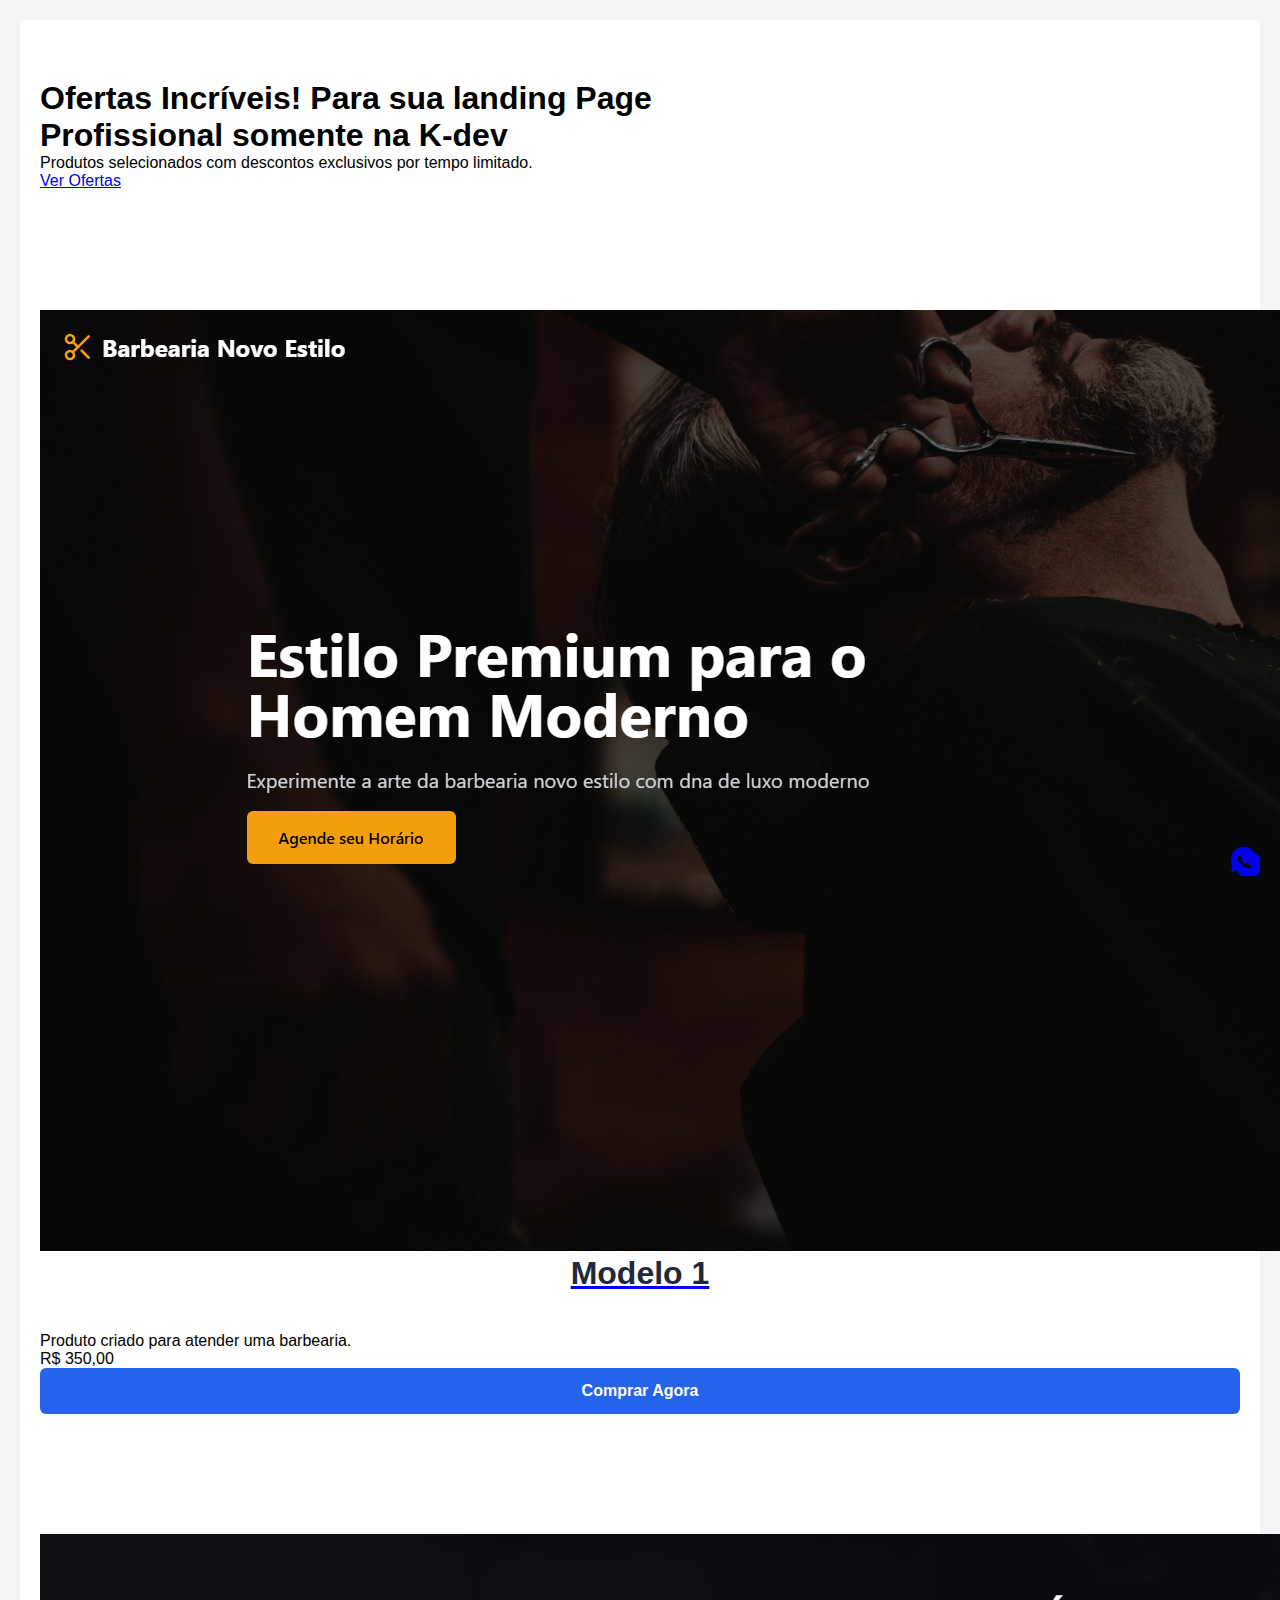
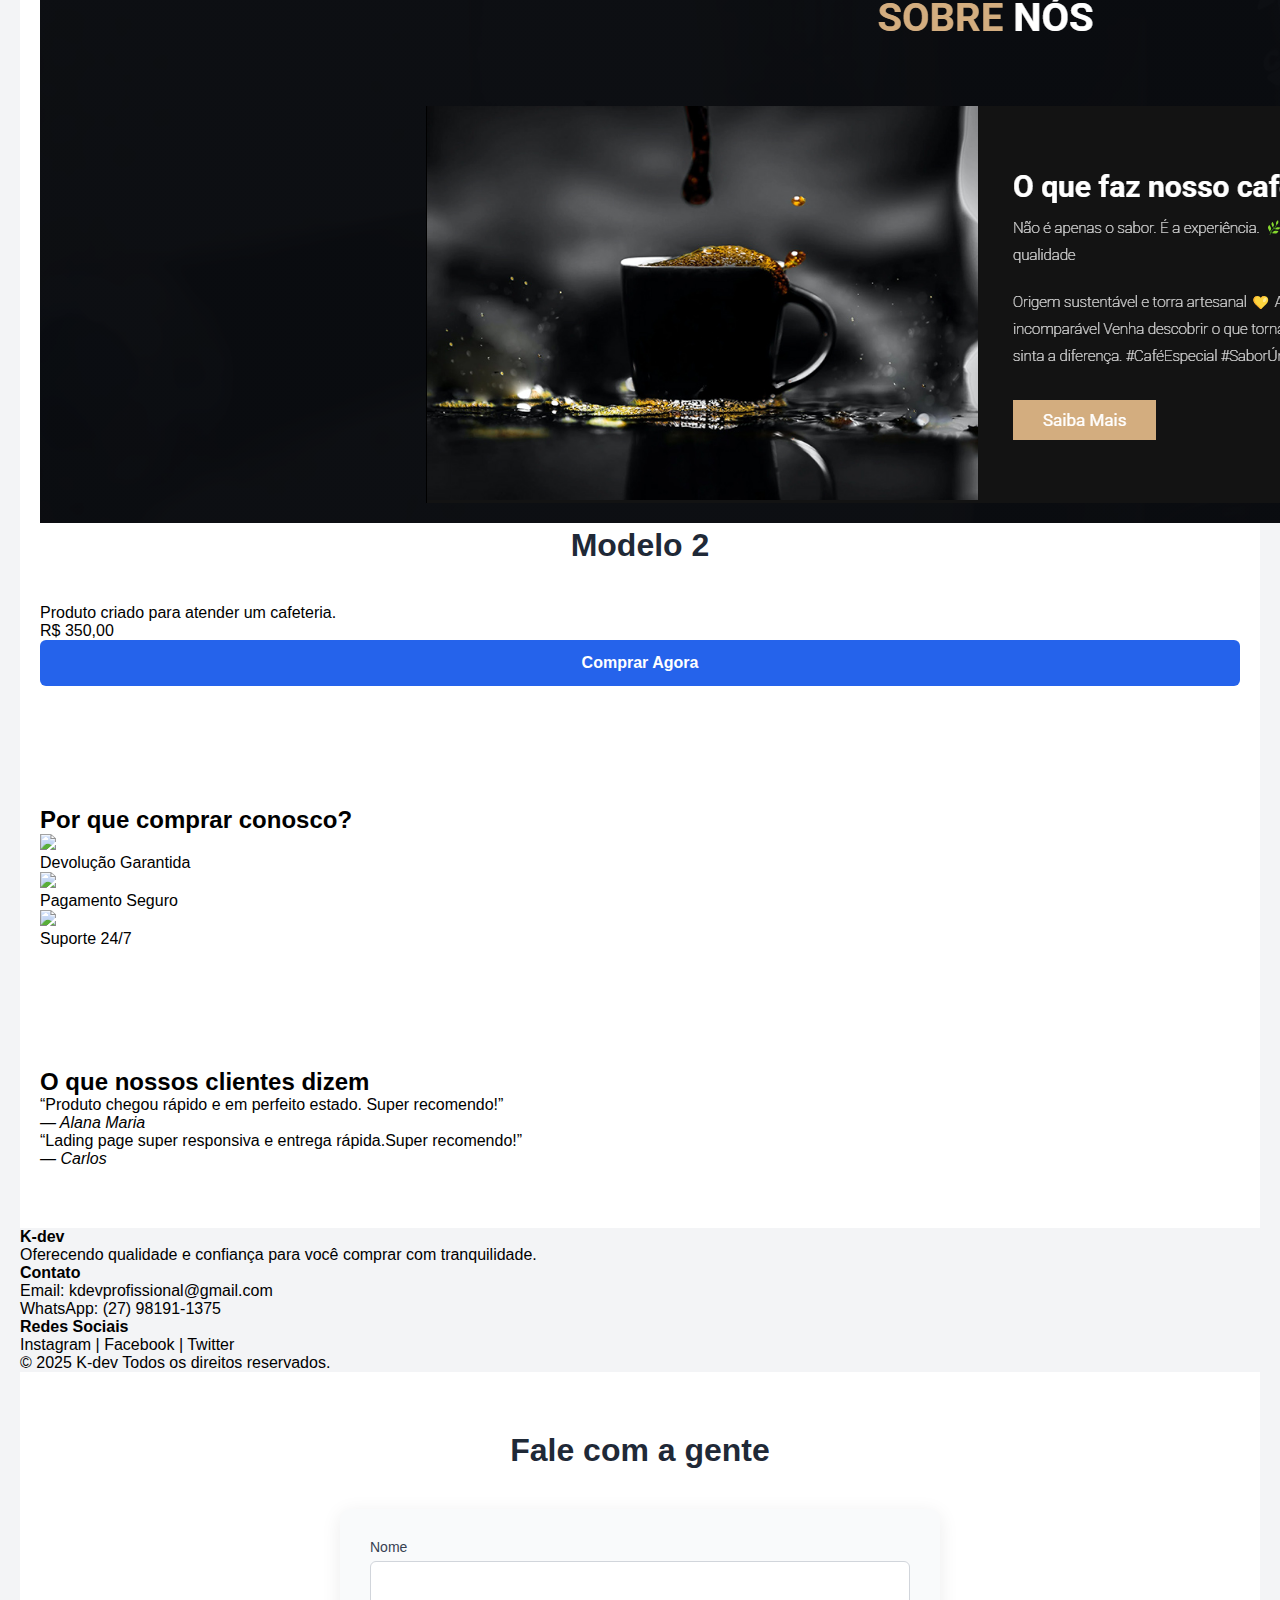
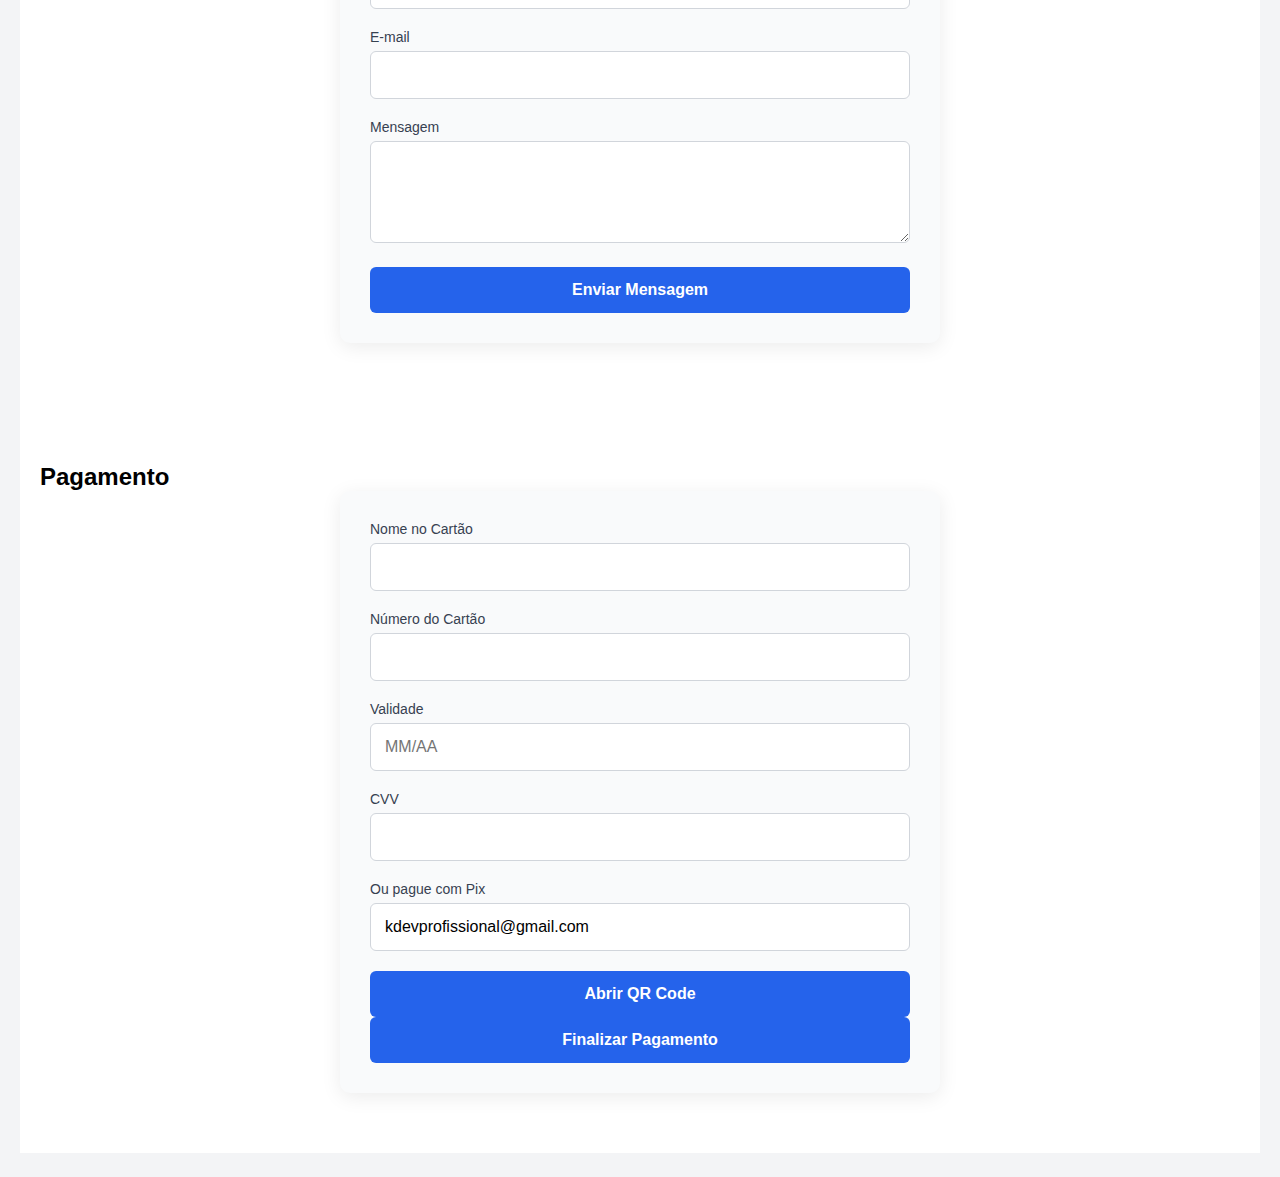
==== index.html @ e2d18e5a "primeiro commit" ====
<!DOCTYPE html>
<html lang="pt-BR">
<head>
  <meta charset="UTF-8">
  <meta name="viewport" content="width=device-width, initial-scale=1.0">
  <meta name="description" content="Landing page de uma loja de vendas com produtos em destaque, promoções e vantagens exclusivas.">
  <title>DEV</title>
  <link href="https://fonts.googleapis.com/css2?family=Inter:wght@400;600;700&display=swap" rel="stylesheet">
  <link rel="stylesheet" href="estilo.css">
  <link rel="icon" type="image/png" href="https://img.icons8.com/?size=100&id=ZKlrr1SjBHC8&format=png&color=000000">
  <script src="https://cdn.tailwindcss.com"></script>
  <script src="https://cdn.emailjs.com/dist/email.min.js"></script>
  <script>
    (function(){
      emailjs.init("service_hwj3yyi" , "template_f9lfv7l"); // Substitua pelo seu public key
    })();
  </script>

</head>
<body class="font-inter bg-white text-gray-800">

  <div id="root"></div>

  <!-- Hero Section -->
  <section class="bg-gradient-to-r from-blue-600 to-indigo-700 text-white py-20 px-4 md:px-6 text-center">
    <h1 class="text-4xl md:text-6xl font-bold mb-4">Ofertas Incríveis! Para sua landing Page</h1>
    <h1 class="text-4xl md:text-6xl font-bold mb-4">Profissional somente na K-dev</h1>
    <p class="text-lg md:text-xl mb-6">Produtos selecionados com descontos exclusivos por tempo limitado.</p>
    <a href="#produtos" class="bg-white text-blue-700 font-semibold px-6 py-3 rounded-full shadow-lg hover:bg-gray-100 transition">Ver Ofertas</a>
  </section>


  <div>
  <!-- Container para as duas sections -->
<div class="grid grid-cols-1 lg:grid-cols-2 gap-8 py-16 px-4 md:px-6 max-w-6xl mx-auto">
    <!-- Primeira Section -->
    <section id="produtos" class="border rounded-2xl p-4 shadow hover:shadow-xl transition-transform hover:scale-105">
      <div class="grid gap-8 grid-cols-1 sm:grid-cols-2 lg:grid-cols-3">
        <div class="border rounded-2xl p-4 shadow hover:shadow-xl transition-transform hover:scale-105">
          <img src="/img/novoestilo.png" class="produtos-fotos w-full rounded-xl mb-4">
          <a href="https://novoestilobarbearia-github-io.vercel.app/">
            <h3 class="text-xl font-semibold mb-2">Modelo 1</h3>
          </a>
          <p class="text-gray-600 mb-3">Produto criado para atender uma barbearia.</p>
          <span class="text-lg font-bold text-blue-600 mb-2 block">R$ 350,00</span>
          <button class="w-full bg-blue-600 text-white py-2 rounded-lg hover:bg-blue-700 transition">Comprar Agora</button>
        </div>
      </div>
    </section>
  
    <!-- Segunda Section -->
    <section id="produtos" class="border rounded-2xl p-4 shadow hover:shadow-xl tra
      <div class="grid gap-8 grid-cols-1 sm:grid-cols-2 lg:grid-cols-3">
        <div class="border rounded-2xl p-4 shadow hover:shadow-xl transition-transform hover:scale-105">
          <img src="/img/cafeteria.png" class="produto-fotos w-full rounded-xl mb-4">
          <h3 class="text-xl font-semibold mb-2">Modelo 2</h3>
          <p class="text-gray-600 mb-3">Produto criado para atender um cafeteria.</p>
          <span class="text-lg font-bold text-blue-600 mb-2 block">R$ 350,00</span>
          <button class="w-full bg-blue-600 text-white py-2 rounded-lg hover:bg-blue-700 transition">Comprar Agora</button>
        </div>
      </div>
    </section>
  </div>





  <!-- Benefícios -->
  <section class="bg-gray-100 py-16 px-4 md:px-6">
    <div class="max-w-5xl mx-auto text-center">
      <h2 class="text-3xl font-bold mb-10">Por que comprar conosco?</h2>
      <div class="grid grid-cols-1 sm:grid-cols-2 md:grid-cols-4 gap-6">

        <div>
          <img src="https://img.icons8.com/ios-filled/50/return.png" class="mx-auto mb-2"/>
          <p class="font-semibold">Devolução Garantida</p>
        </div>
        <div>
          <img src="https://img.icons8.com/ios-filled/50/lock.png" class="mx-auto mb-2"/>
          <p class="font-semibold">Pagamento Seguro</p>
        </div>
        <div>
          <img src="https://img.icons8.com/ios-filled/50/customer-support.png" class="mx-auto mb-2"/>
          <p class="font-semibold">Suporte 24/7</p>
        </div>
      </div>
    </div>
  </section>

  <!-- Depoimentos -->
  <section class="py-16 px-4 md:px-6 bg-white">
    <div class="max-w-4xl mx-auto text-center">
      <h2 class="text-3xl font-bold mb-10">O que nossos clientes dizem</h2>
      <div class="space-y-8">
        <blockquote class="bg-gray-100 p-6 rounded-xl shadow">
          <p class="text-lg italic">“Produto chegou rápido e em perfeito estado. Super recomendo!”</p>
          <cite class="block mt-4 text-gray-700">— Alana Maria</cite>
        </blockquote>
      </div>
    </div>
 
    <div class="max-w-4xl mx-auto text-center">
          <p class="text-lg italic">“Lading page super responsiva e entrega rápida.Super recomendo!”</p>
          <cite class="block mt-4 text-gray-700">— Carlos</cite>
      </div>
    </section>


  <!-- Rodapé -->
  <footer class="bg-gray-800 text-white py-10 px-4 md:px-6">
    <div class="max-w-6xl mx-auto grid grid-cols-1 md:grid-cols-3 gap-8">
      <div>
        <h4 class="font-bold mb-2">K-dev</h4>
        <p>Oferecendo qualidade e confiança para você comprar com tranquilidade.</p>
      </div>
      <div>
        <h4 class="font-bold mb-2">Contato</h4>
        <p>Email: kdevprofissional@gmail.com</p>
        <p>WhatsApp: (27) 98191-1375</p>
      </div>
      <div>
        <h4 class="font-bold mb-2">Redes Sociais</h4>
        <p>Instagram | Facebook | Twitter</p>
      </div>
    </div>
    <div class="text-center mt-8 text-sm text-gray-400">&copy; 2025 K-dev Todos os direitos reservados.</div>
  </footer>

  <!-- Formulário de Contato -->
  <section>
    <h3>Fale com a gente</h3>
    <form id="form-contato">
      <div>
        <label for="nome">Nome</label>
        <input type="text" id="nome" name="nome" required>
      </div>
      <div>
        <label for="email">E-mail</label>
        <input type="email" id="email" name="email" required>
      </div>
      <div>
        <label for="mensagem">Mensagem</label>
        <textarea id="mensagem" name="mensagem" rows="4" required></textarea>
      </div>
      <button type="submit">Enviar Mensagem</button>
    </form>
  </section>

<script>
  document.getElementById('form-contato').addEventListener('submit', function(e) {
    e.preventDefault();
    emailjs.sendForm('service_hwj3yyi', 'template_f9lfv7l', this)
      .then(function(response) {
        alert('Mensagem enviada com sucesso! 🚀');
        document.getElementById('form-contato').reset();
      }, function(error) {
        alert('Erro ao enviar mensagem. 😥\n' + JSON.stringify(error));
      });
  });
</script>
  </section>
  
  <!-- Formulário de Pagamento -->
  <section class="bg-gray-50 py-16 px-6">
    <h2 class="text-3xl font-bold text-center mb-10">Pagamento</h2>
    <form action="pagamento/index.html" method="POST" class="max-w-2xl mx-auto space-y-6">
      <div>
        <label for="nome-cartao" class="block text-sm font-medium text-gray-700">Nome no Cartão</label>
        <input type="text" id="nome-cartao" name="nome-cartao" required class="mt-1 block w-full rounded-md border-gray-300 shadow-sm focus:ring-green-500 focus:border-green-500">
      </div>
      <div>
        <label for="numero-cartao" class="block text-sm font-medium text-gray-700">Número do Cartão</label>
        <input type="text" id="numero-cartao" name="numero-cartao" required maxlength="19" class="mt-1 block w-full rounded-md border-gray-300 shadow-sm focus:ring-green-500 focus:border-green-500">
      </div>
      <div class="grid grid-cols-2 gap-4">
        <div>
          <label for="validade" class="block text-sm font-medium text-gray-700">Validade</label>
          <input type="text" id="validade" name="validade" placeholder="MM/AA" required class="mt-1 block w-full rounded-md border-gray-300 shadow-sm focus:ring-green-500 focus:border-green-500">
        </div>
        <div>
          <label for="cvv" class="block text-sm font-medium text-gray-700">CVV</label>
          <input type="text" id="cvv" name="cvv" required maxlength="4" class="mt-1 block w-full rounded-md border-gray-300 shadow-sm focus:ring-green-500 focus:border-green-500">
        </div>
      </div>
  
      <div>
        <label class="block text-sm font-medium text-gray-700 mb-2">Ou pague com Pix</label>
        <input type="text" value="kdevprofissional@gmail.com" readonly class="bg-gray-100 border border-gray-300 rounded-md w-full p-2 text-gray-700 cursor-text">
        <div class="flex items-center gap-4">
            <button onclick="window.open('/img/Captura de tela 2025-04-03 104517.png', '_blank')" 
                    class="bg-blue-600 text-white px-4 py-2 rounded-md hover:bg-blue-700 transition"> Abrir QR Code
                </div>
            </button>
          </div>
        </div>
      <div>
        <button type="submit" class="bg-green-600 text-white px-6 py-3 rounded-md hover:bg-green-700 transition">Finalizar Pagamento</button>
        <div/>
    </form>
  </section>
  

  <!-- Botão Flutuante WhatsApp -->
  <a href="https://wa.me/5527981911375" target="_blank" class="whatsapp-float bg-green-500 hover:bg-green-600 text-white p-4 rounded-full shadow-lg transition-transform transform hover:scale-110">
    <svg xmlns="http://www.w3.org/2000/svg" fill="currentColor" viewBox="0 0 24 24" width="32" height="32">
      <path d="M12.04 2.003a10 10 0 00-8.758 14.89l-1.15 4.21 4.33-1.135a10 10 0 1013.038-13.533A9.975 9.975 0 0012.04 2.003zm5.832 14.67c-.25.698-1.45 1.37-2.012 1.414-.516.038-1.13.054-1.824-.19a11.67 11.67 0 01-2.28-1.062 11.56 11.56 0 01-3.606-3.755c-.088-.152-.692-1.155-.692-2.2 0-1.044.438-1.558.592-1.75.206-.26.45-.326.6-.326h.45c.131 0 .3.021.45.34.175.39.597 1.35.648 1.45.05.1.088.218.013.351-.075.131-.113.212-.225.327-.113.113-.236.25-.338.338-.113.1-.238.212-.103.417.131.2.582.963 1.25 1.562.863.768 1.587 1.006 1.787 1.12.2.113.313.1.426-.062.113-.15.487-.562.616-.75.125-.188.263-.156.45-.094.188.063 1.188.562 1.388.662.2.1.338.15.388.231.05.075.05.675-.2 1.375z"/>
    </svg>
  </a>
  <script src="script.js"></script> 
  <script src="server.js"></script>   

</body>
</html>
---- estilo.css ----
* {
  box-sizing: border-box;
  margin: 0;
  padding: 0;
}

body {
  font-family: Arial, sans-serif;
  background-color: #f3f4f6;
  padding: 20px;
}

section {
  background-color: #ffffff;
  padding: 60px 20px;
}

h3 {
  text-align: center;
  font-size: 2rem;
  color: #1f2937;
  margin-bottom: 40px;
}

form {
  max-width: 600px;
  margin: 0 auto;
  background-color: #f9fafb;
  padding: 30px;
  border-radius: 10px;
  box-shadow: 0 4px 20px rgba(0, 0, 0, 0.08);
}

label {
  display: block;
  font-size: 14px;
  margin-bottom: 6px;
  color: #374151;
}

input[type="text"],
input[type="email"],
textarea {
  width: 100%;
  padding: 14px;
  border: 1px solid #d1d5db;
  border-radius: 6px;
  margin-bottom: 20px;
  font-size: 16px;
  transition: border 0.3s, box-shadow 0.3s;
}

input:focus,
textarea:focus {
  border-color: #3b82f6;
  box-shadow: 0 0 0 3px rgba(59, 130, 246, 0.2);
  outline: none;
}

button {
  background-color: #2563eb;
  color: #ffffff;
  padding: 14px 20px;
  border: none;
  width: 100%;
  font-size: 16px;
  font-weight: bold;
  border-radius: 6px;
  cursor: pointer;
  transition: background-color 0.3s, transform 0.2s;
}

button:hover {
  background-color: #1d4ed8;
}

button:active {
  transform: scale(0.97);
}

@media (max-width: 600px) {
  form {
    padding: 20px;
  }

  h3 {
    font-size: 1.5rem;
  }
}



.whatsapp-float {
    position: fixed;
    bottom: 20px;
    right: 20px;
    z-index: 50;
    animation: bounce 2s infinite;
  }
  @keyframes bounce {
    0%, 100% {
      transform: translateY(0);
    }
    50% {
      transform: translateY(-10px);
    }
  }
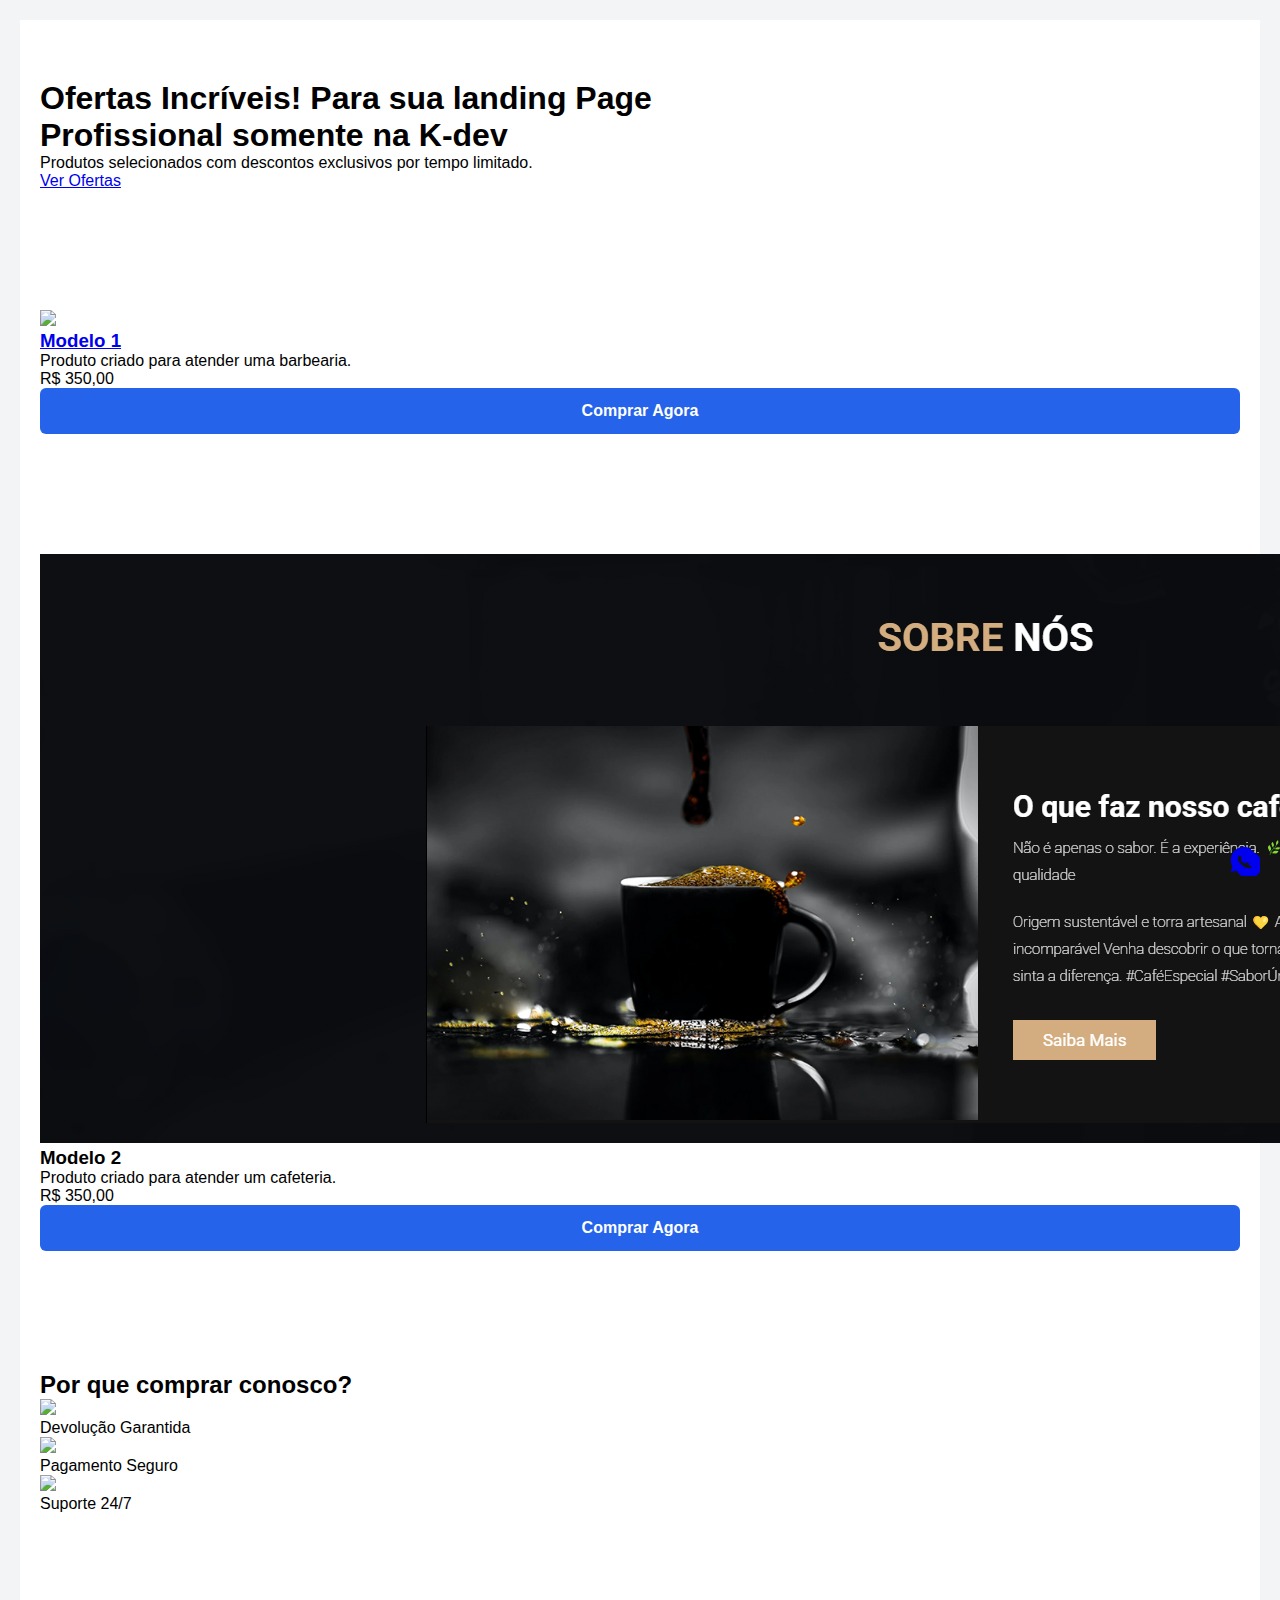
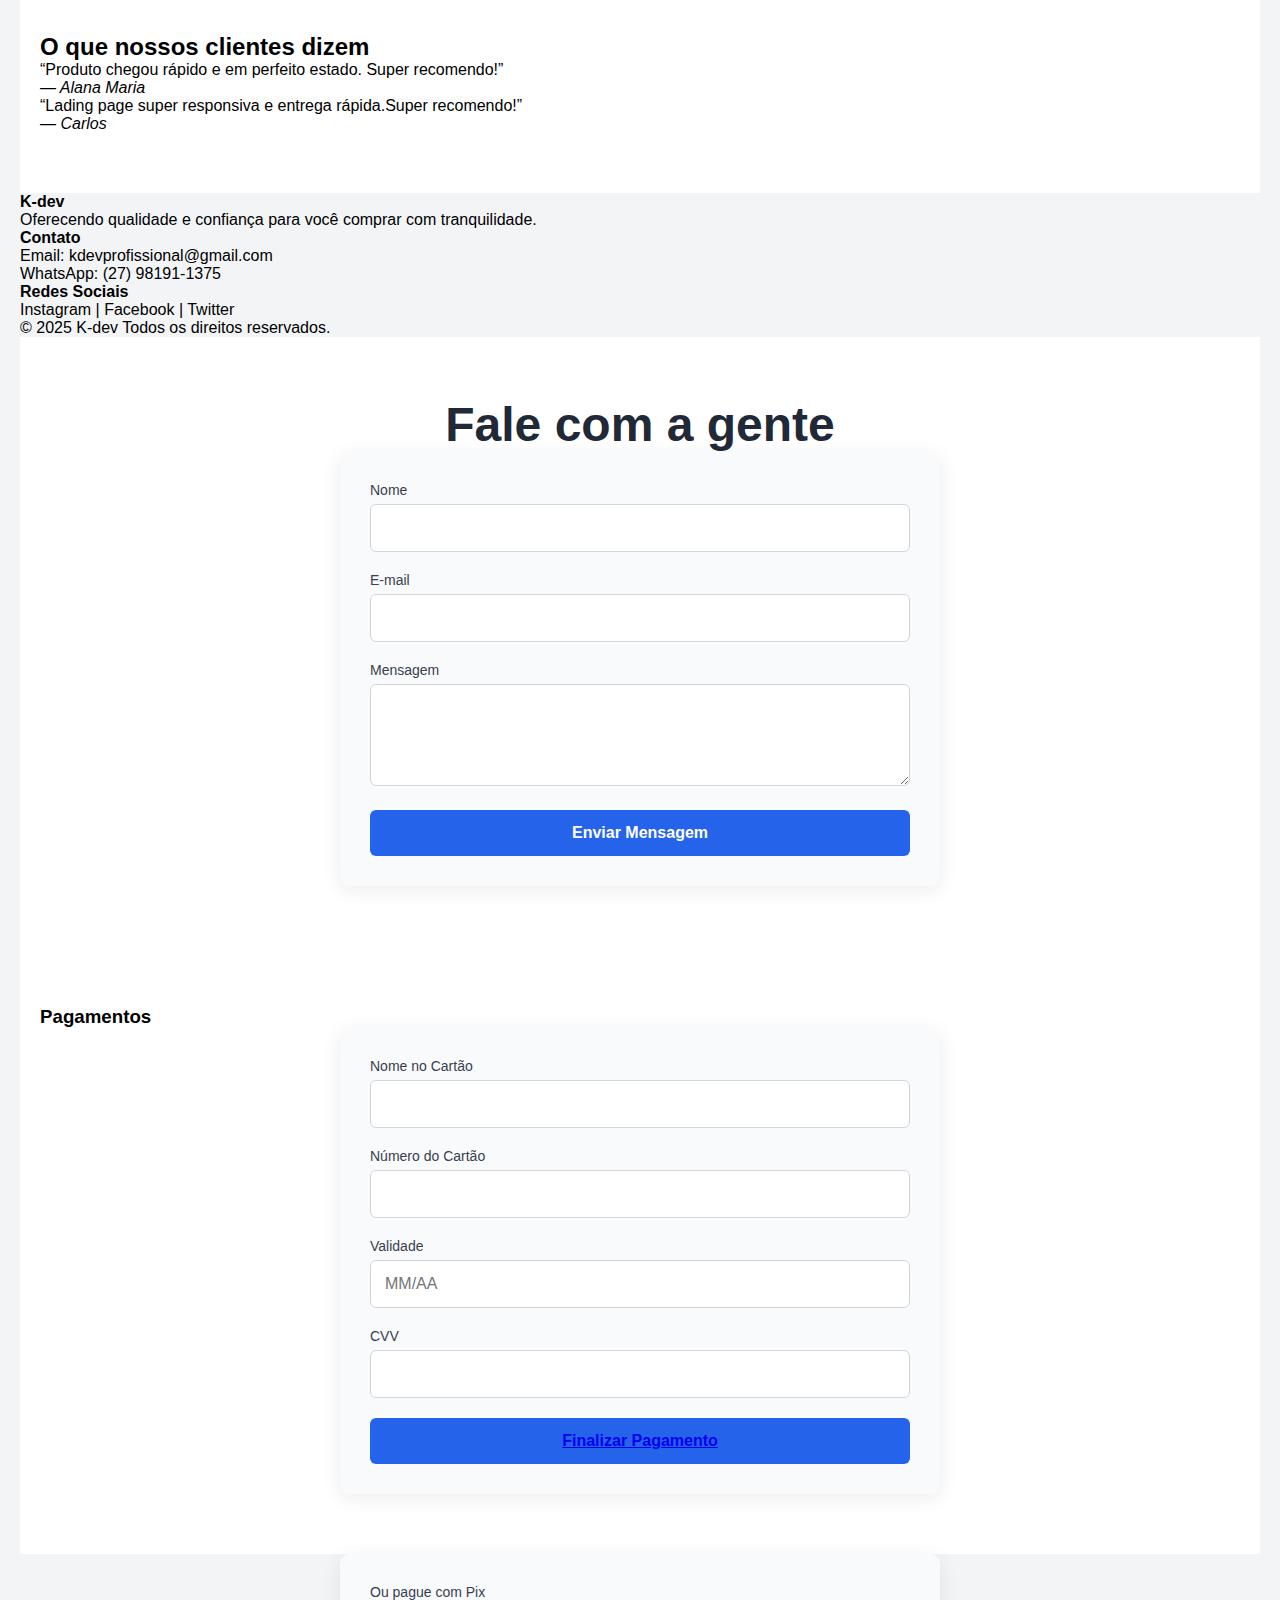
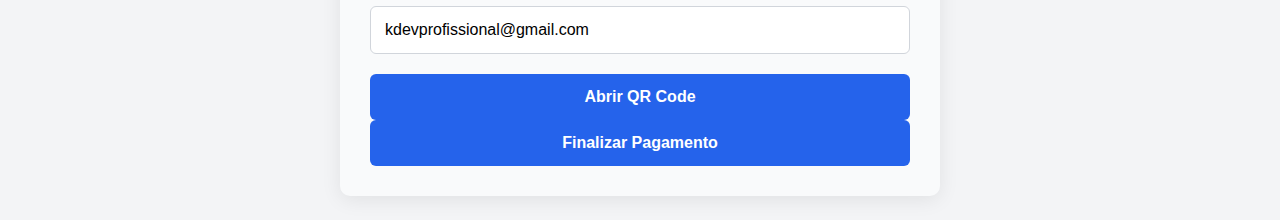
==== commit 565379b3: "primeiro commit" ====
--- a/index.html
+++ b/index.html
@@ -37,7 +37,7 @@
     <section id="produtos" class="border rounded-2xl p-4 shadow hover:shadow-xl transition-transform hover:scale-105">
       <div class="grid gap-8 grid-cols-1 sm:grid-cols-2 lg:grid-cols-3">
         <div class="border rounded-2xl p-4 shadow hover:shadow-xl transition-transform hover:scale-105">
-          <img src="/img/novoestilo.png" class="produtos-fotos w-full rounded-xl mb-4">
+          <img src="https://images.unsplash.com/photo-1503951914875-452162b0f3f1?auto=format&fit=crop&q=80" class="produtos-fotos w-full rounded-xl mb-4">
           <a href="https://novoestilobarbearia-github-io.vercel.app/">
             <h3 class="text-xl font-semibold mb-2">Modelo 1</h3>
           </a>
@@ -129,7 +129,8 @@
 
   <!-- Formulário de Contato -->
   <section>
-    <h3>Fale com a gente</h3>
+    <h3 class="paragrafo">Fale com a gente</h3>
+    <form action"https://dashboard.emailjs.com/admin/templates/ls4uvg7" method="POST">
     <form id="form-contato">
       <div>
         <label for="nome">Nome</label>
@@ -143,8 +144,10 @@
         <label for="mensagem">Mensagem</label>
         <textarea id="mensagem" name="mensagem" rows="4" required></textarea>
       </div>
-      <button type="submit">Enviar Mensagem</button>
+      <button type="submit"
+      class="w-full bg-green-600 text-white font-semibold py-3 rounded-md hover:bg-blue-700 active:scale-95 transition">Enviar Mensagem</button>
     </form>
+  </form>
   </section>
 
 <script>
@@ -162,41 +165,65 @@
   </section>
   
   <!-- Formulário de Pagamento -->
-  <section class="bg-gray-50 py-16 px-6">
-    <h2 class="text-3xl font-bold text-center mb-10">Pagamento</h2>
-    <form action="pagamento/index.html" method="POST" class="max-w-2xl mx-auto space-y-6">
+  <section class="bg-gray-50 py-16 px-4 sm:px-6 lg:px-8">
+    <h3 class="text-3xl font-bold text-center text-gray-900 mb-10">Pagamentos</h3>
+    
+    <form action="pagamento/index.html" method="POST" class="max-w-2xl mx-auto bg-white p-6 rounded-lg shadow-md space-y-6">
+      
       <div>
         <label for="nome-cartao" class="block text-sm font-medium text-gray-700">Nome no Cartão</label>
-        <input type="text" id="nome-cartao" name="nome-cartao" required class="mt-1 block w-full rounded-md border-gray-300 shadow-sm focus:ring-green-500 focus:border-green-500">
-      </div>
+        <input type="text" id="nome-cartao" name="nome-cartao" required 
+               class="mt-1 block w-full rounded-md border border-gray-300 p-3 shadow-sm focus:ring-green-500 focus:border-green-500 transition">
+      </div>
+      
       <div>
         <label for="numero-cartao" class="block text-sm font-medium text-gray-700">Número do Cartão</label>
-        <input type="text" id="numero-cartao" name="numero-cartao" required maxlength="19" class="mt-1 block w-full rounded-md border-gray-300 shadow-sm focus:ring-green-500 focus:border-green-500">
-      </div>
-      <div class="grid grid-cols-2 gap-4">
+        <input type="text" id="numero-cartao" name="numero-cartao" required maxlength="19"
+               class="mt-1 block w-full rounded-md border border-gray-300 p-3 shadow-sm focus:ring-green-500 focus:border-green-500 transition">
+      </div>
+      
+      <div class="grid grid-cols-1 sm:grid-cols-2 gap-4">
         <div>
           <label for="validade" class="block text-sm font-medium text-gray-700">Validade</label>
-          <input type="text" id="validade" name="validade" placeholder="MM/AA" required class="mt-1 block w-full rounded-md border-gray-300 shadow-sm focus:ring-green-500 focus:border-green-500">
-        </div>
+          <input type="text" id="validade" name="validade" placeholder="MM/AA" required
+                 class="mt-1 block w-full rounded-md border border-gray-300 p-3 shadow-sm focus:ring-green-500 focus:border-green-500 transition">
+        </div>
+        
         <div>
           <label for="cvv" class="block text-sm font-medium text-gray-700">CVV</label>
-          <input type="text" id="cvv" name="cvv" required maxlength="4" class="mt-1 block w-full rounded-md border-gray-300 shadow-sm focus:ring-green-500 focus:border-green-500">
-        </div>
-      </div>
-  
-      <div>
+          <input type="text" id="cvv" name="cvv" required maxlength="4"
+                 class="mt-1 block w-full rounded-md border border-gray-300 p-3 shadow-sm focus:ring-green-500 focus:border-green-500 transition">
+        </div>
+      </div>
+      
+      <button type="submit" 
+              class="w-full bg-green-600 text-white font-semibold py-3 rounded-md hover:bg-green-700 active:scale-95 transition">
+              <a href="/pagamentos.html">Finalizar Pagamento</a>
+      </button>
+      
+    </form>
+  </section>
+  
+  
+      <div>
+        <form>
         <label class="block text-sm font-medium text-gray-700 mb-2">Ou pague com Pix</label>
         <input type="text" value="kdevprofissional@gmail.com" readonly class="bg-gray-100 border border-gray-300 rounded-md w-full p-2 text-gray-700 cursor-text">
         <div class="flex items-center gap-4">
             <button onclick="window.open('/img/Captura de tela 2025-04-03 104517.png', '_blank')" 
                     class="bg-blue-600 text-white px-4 py-2 rounded-md hover:bg-blue-700 transition"> Abrir QR Code
                 </div>
-            </button>
+            </button> 
+            <form onsubmit="event.preventDefault(); window.location.href='/pagamentos.html'>
+              <button type="submit" class="bg-green-600 text-white px-6 py-3 rounded-md hover:bg-green-700 transition">
+
+                <button onclick="window.open('/pagamentos.html', '_blank')" 
+                class="bg-green-600 text-white px-4 py-2 rounded-md hover:bg-black transition"> Finalizar Pagamento
+
+              </button>
+            </form>
           </div>
         </div>
-      <div>
-        <button type="submit" class="bg-green-600 text-white px-6 py-3 rounded-md hover:bg-green-700 transition">Finalizar Pagamento</button>
-        <div/>
     </form>
   </section>
   
--- a/estilo.css
+++ b/estilo.css
@@ -15,11 +15,10 @@
   padding: 60px 20px;
 }
 
-h3 {
+.paragrafo {
   text-align: center;
-  font-size: 2rem;
+  font-size: 3rem;
   color: #1f2937;
-  margin-bottom: 40px;
 }
 
 form {
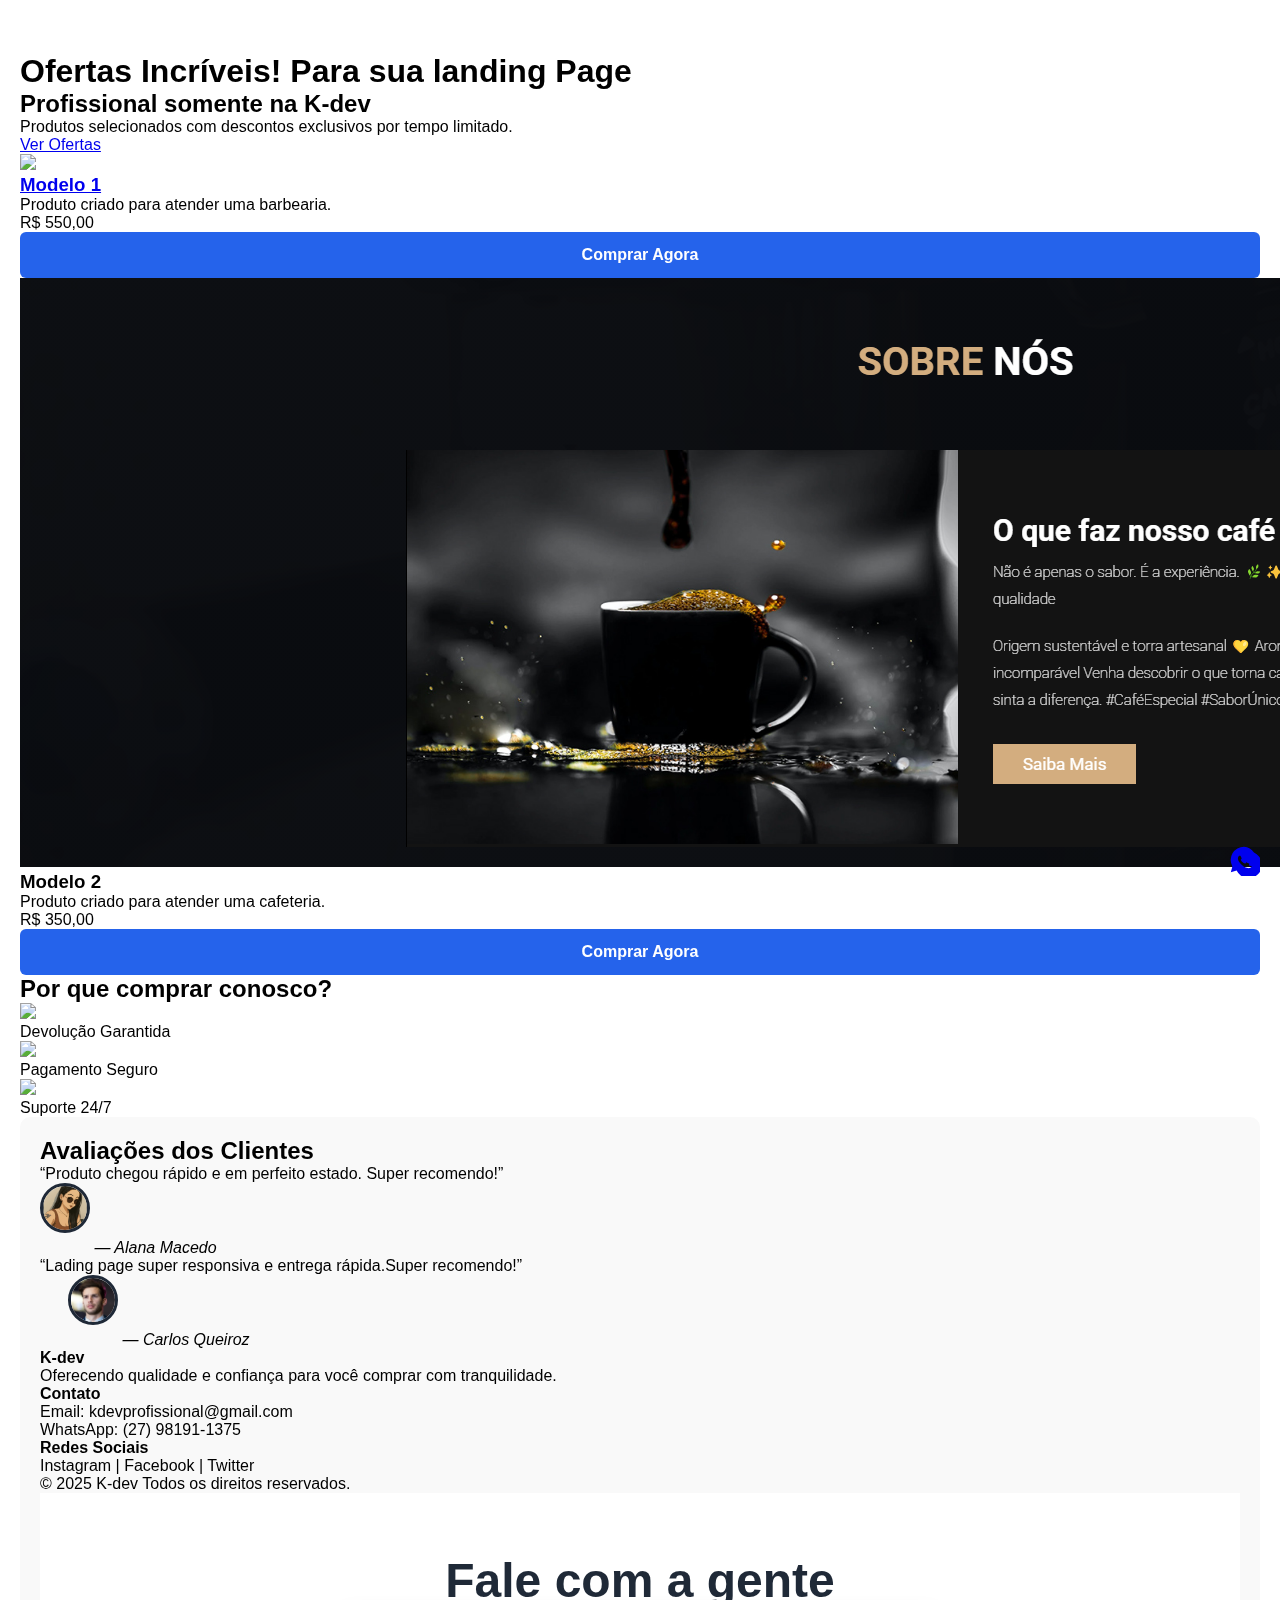
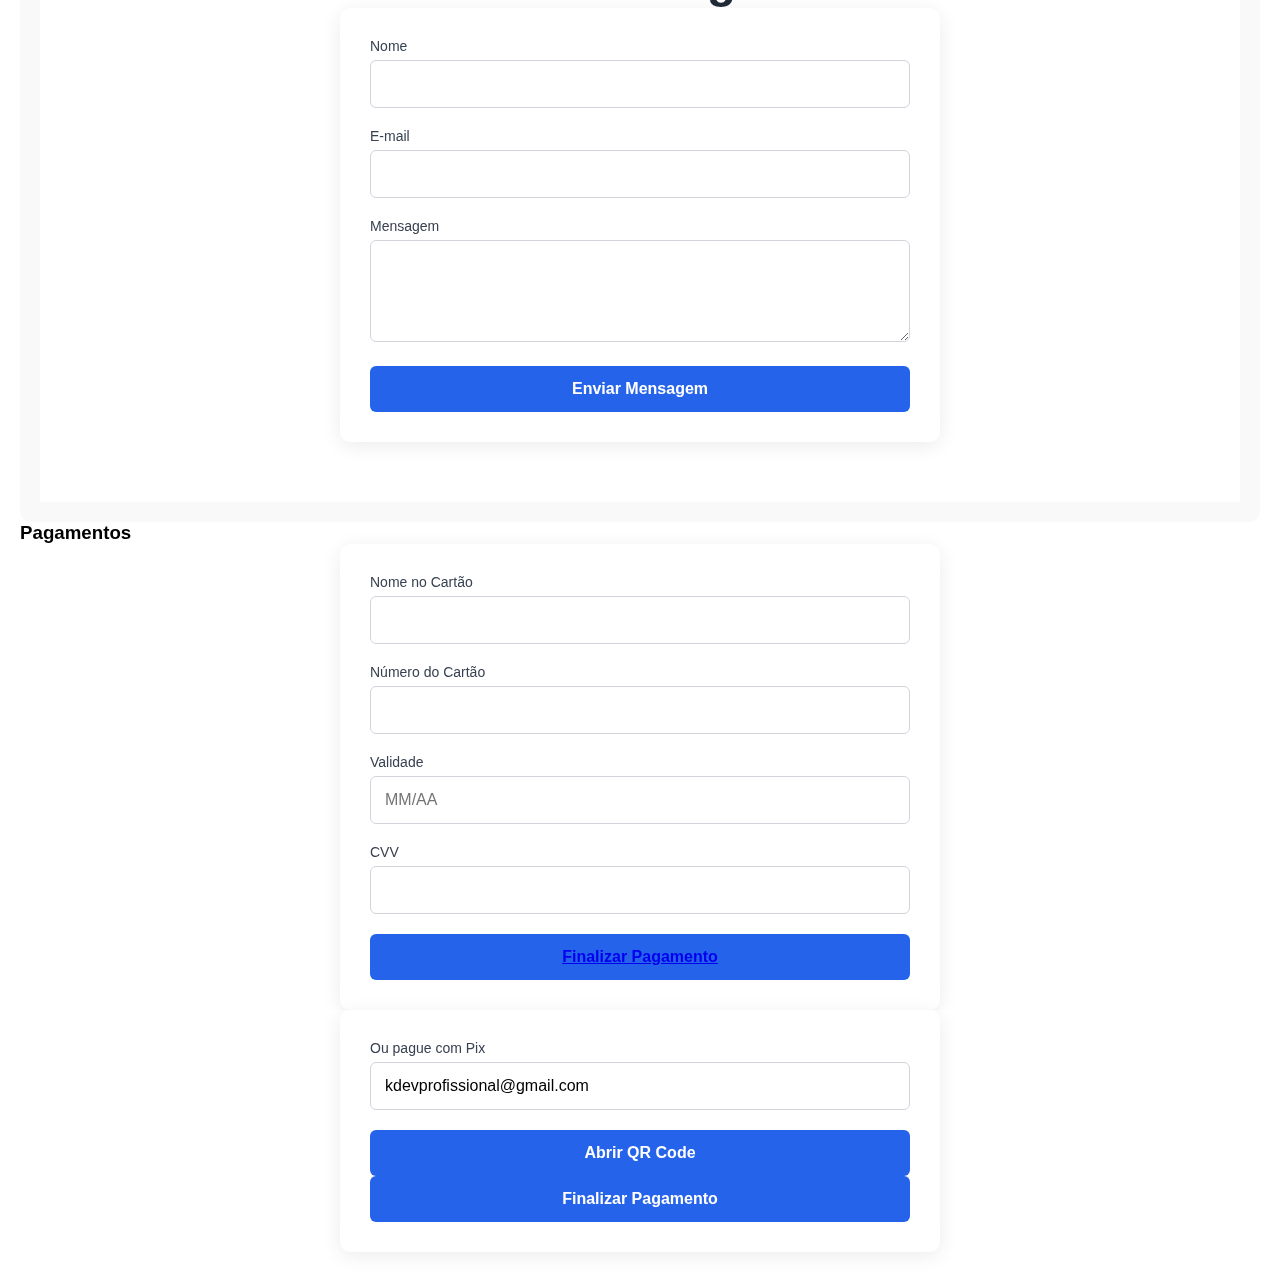
==== commit d2a26e3d: "primeiro commit" ====
--- a/index.html
+++ b/index.html
@@ -16,51 +16,66 @@
     })();
   </script>
 
+
 </head>
+
+
 <body class="font-inter bg-white text-gray-800">
 
-  <div id="root"></div>
-
-  <!-- Hero Section -->
-  <section class="bg-gradient-to-r from-blue-600 to-indigo-700 text-white py-20 px-4 md:px-6 text-center">
-    <h1 class="text-4xl md:text-6xl font-bold mb-4">Ofertas Incríveis! Para sua landing Page</h1>
-    <h1 class="text-4xl md:text-6xl font-bold mb-4">Profissional somente na K-dev</h1>
-    <p class="text-lg md:text-xl mb-6">Produtos selecionados com descontos exclusivos por tempo limitado.</p>
-    <a href="#produtos" class="bg-white text-blue-700 font-semibold px-6 py-3 rounded-full shadow-lg hover:bg-gray-100 transition">Ver Ofertas</a>
-  </section>
-
-
-  <div>
+  <nav>
+    <a href="#inicio">Inicio</a>
+    <a href="#sobre">Sobre</a>
+    <a href="#avaliacao">Avaliações</a>
+</nav>
+
+
+
+  <header class="p-6 text-center bg-transparent">
+    <div class="texto">
+      <h1 class="text-white text-4xl md:text-6xl font-bold mb-4">Ofertas Incríveis! Para sua landing Page</h1>
+      <h2 class="text-white text-4xl md:text-6xl font-bold mb-4">Profissional somente na K-dev</h2>
+      <p class="text-white text-lg md:text-xl mb-6">Produtos selecionados com descontos exclusivos por tempo limitado.</p>
+      <a href="#produtos" class="bg-blue-700 text-white font-semibold px-6 py-3 rounded-full shadow-lg hover:bg-gray-100 transition">Ver Ofertas</a>
+    </div>  
+  </header>
+
+
+  <div class="caixa-video">
+    <video src="/video/video-fundo.mp4" loop muted autoplay></video>
+  </div>
+
+
+
+
   <!-- Container para as duas sections -->
 <div class="grid grid-cols-1 lg:grid-cols-2 gap-8 py-16 px-4 md:px-6 max-w-6xl mx-auto">
     <!-- Primeira Section -->
-    <section id="produtos" class="border rounded-2xl p-4 shadow hover:shadow-xl transition-transform hover:scale-105">
+    <main id="produtos" class="border rounded-2xl p-4 shadow hover:shadow-xl transition-transform hover:scale-105">
       <div class="grid gap-8 grid-cols-1 sm:grid-cols-2 lg:grid-cols-3">
         <div class="border rounded-2xl p-4 shadow hover:shadow-xl transition-transform hover:scale-105">
           <img src="https://images.unsplash.com/photo-1503951914875-452162b0f3f1?auto=format&fit=crop&q=80" class="produtos-fotos w-full rounded-xl mb-4">
           <a href="https://novoestilobarbearia-github-io.vercel.app/">
-            <h3 class="text-xl font-semibold mb-2">Modelo 1</h3>
+            <h3 class="text-white text-xl font-semibold mb-2">Modelo 1</h3>
           </a>
-          <p class="text-gray-600 mb-3">Produto criado para atender uma barbearia.</p>
-          <span class="text-lg font-bold text-blue-600 mb-2 block">R$ 350,00</span>
+          <p class=" text-white mb-3">Produto criado para atender uma barbearia.</p>
+          <span class="text-lg font-bold text-white mb-2 block">R$ 550,00</span>
           <button class="w-full bg-blue-600 text-white py-2 rounded-lg hover:bg-blue-700 transition">Comprar Agora</button>
         </div>
       </div>
-    </section>
+    </main>
   
     <!-- Segunda Section -->
-    <section id="produtos" class="border rounded-2xl p-4 shadow hover:shadow-xl tra
-      <div class="grid gap-8 grid-cols-1 sm:grid-cols-2 lg:grid-cols-3">
+    <main id="produtos" class="border rounded-2xl p-4 shadow hover:shadow-xl tra
+       <div class="grid gap-8 grid-cols-1 sm:grid-cols-2 lg:grid-cols-3">
         <div class="border rounded-2xl p-4 shadow hover:shadow-xl transition-transform hover:scale-105">
           <img src="/img/cafeteria.png" class="produto-fotos w-full rounded-xl mb-4">
-          <h3 class="text-xl font-semibold mb-2">Modelo 2</h3>
-          <p class="text-gray-600 mb-3">Produto criado para atender um cafeteria.</p>
-          <span class="text-lg font-bold text-blue-600 mb-2 block">R$ 350,00</span>
+          <h3 class="text-white text-xl font-semibold mb-2">Modelo 2</h3>
+          <p class="text-white mb-3">Produto criado para atender uma cafeteria.</p>
+          <span class="text-white text-lg font-bold text-white-600 mb-2 block">R$ 350,00</span>
           <button class="w-full bg-blue-600 text-white py-2 rounded-lg hover:bg-blue-700 transition">Comprar Agora</button>
         </div>
       </div>
-    </section>
-  </div>
+    </main>
 
 
 
@@ -89,20 +104,25 @@
   </section>
 
   <!-- Depoimentos -->
+  <section class="avaliacoes">
+    
+
   <section class="py-16 px-4 md:px-6 bg-white">
     <div class="max-w-4xl mx-auto text-center">
-      <h2 class="text-3xl font-bold mb-10">O que nossos clientes dizem</h2>
+      <h2 class="text-3xl font-bold mb-10">Avaliações dos Clientes</h2>
       <div class="space-y-8">
         <blockquote class="bg-gray-100 p-6 rounded-xl shadow">
           <p class="text-lg italic">“Produto chegou rápido e em perfeito estado. Super recomendo!”</p>
-          <cite class="block mt-4 text-gray-700">— Alana Maria</cite>
+          <img src="/img/alana.png" class="alana"/>
+          <cite class="block mt-4 text-gray-700">— Alana Macedo</cite>
         </blockquote>
       </div>
     </div>
  
     <div class="max-w-4xl mx-auto text-center">
           <p class="text-lg italic">“Lading page super responsiva e entrega rápida.Super recomendo!”</p>
-          <cite class="block mt-4 text-gray-700">— Carlos</cite>
+          <img src="/img/carlos.png" class="carlos"/>
+          <cite class="block mt-4 text-gray-700">— Carlos Queiroz</cite>
       </div>
     </section>
 
@@ -128,9 +148,9 @@
   </footer>
 
   <!-- Formulário de Contato -->
-  <section>
+  <section class="formulario">
     <h3 class="paragrafo">Fale com a gente</h3>
-    <form action"https://dashboard.emailjs.com/admin/templates/ls4uvg7" method="POST">
+    <form action="https://dashboard.emailjs.com/admin/templates/ls4uvg7" method="POST">
     <form id="form-contato">
       <div>
         <label for="nome">Nome</label>
@@ -205,12 +225,12 @@
   </section>
   
   
-      <div>
+      <section class="pix">
         <form>
         <label class="block text-sm font-medium text-gray-700 mb-2">Ou pague com Pix</label>
         <input type="text" value="kdevprofissional@gmail.com" readonly class="bg-gray-100 border border-gray-300 rounded-md w-full p-2 text-gray-700 cursor-text">
         <div class="flex items-center gap-4">
-            <button onclick="window.open('/img/Captura de tela 2025-04-03 104517.png', '_blank')" 
+            <button onclick="window.open('/img/chavepix.png', '_blank')" 
                     class="bg-blue-600 text-white px-4 py-2 rounded-md hover:bg-blue-700 transition"> Abrir QR Code
                 </div>
             </button> 
--- a/estilo.css
+++ b/estilo.css
@@ -1,30 +1,105 @@
+
+html{
+  scroll-behavior: smooth;
+}
+
+
 * {
   box-sizing: border-box;
   margin: 0;
   padding: 0;
+  background: transparent;
 }
+
+
 
 body {
   font-family: Arial, sans-serif;
-  background-color: #f3f4f6;
   padding: 20px;
+  background: transparent;
 }
 
-section {
+.formulario{
+  padding: 60px 20px;
   background-color: #ffffff;
-  padding: 60px 20px;
 }
 
+
+.pix{
+  background-color: #ffffff;
+
+}
 .paragrafo {
   text-align: center;
   font-size: 3rem;
   color: #1f2937;
 }
 
+
+
+.caixa-video{
+  position: fixed;
+  z-index: -3;
+  width: 100%;
+  height: 100%;
+  
+}
+
+.caixa-video video{
+min-height: 100%;
+min-width: 100%;
+position: fixed;
+top: 0;
+}
+
+
+
+  
+   nav a{
+      margin: 0 1rem;
+      font-size: 1.8rem;
+      color: #fff;
+      transition: 0.4s linear;
+  
+  }
+ nav a:hover{
+  color: var(--main-color);
+  border-bottom: 0.1rem solid var(--main-color);
+  padding-bottom: 0.5rem;
+  }
+
+
+  .alana{
+    width: 50px;
+    height: 50px;
+    border-radius: 50%;
+    margin-right: 10px;
+    border: solid #1f2937;
+    margin:  0 0 20px;
+}
+
+.carlos{
+  width: 50px;
+  height: 50px;
+  border-radius: 50%;
+  margin-right: px;
+  border: solid #1f2937;
+  margin:  0 0 20px;
+margin-left: 28px;
+}
+
+
+.avaliacoes {
+  margin: auto;
+  padding: 20px;
+  border-radius: 10px;
+  background: #f9f9f9;
+}
+
+
 form {
   max-width: 600px;
   margin: 0 auto;
-  background-color: #f9fafb;
   padding: 30px;
   border-radius: 10px;
   box-shadow: 0 4px 20px rgba(0, 0, 0, 0.08);
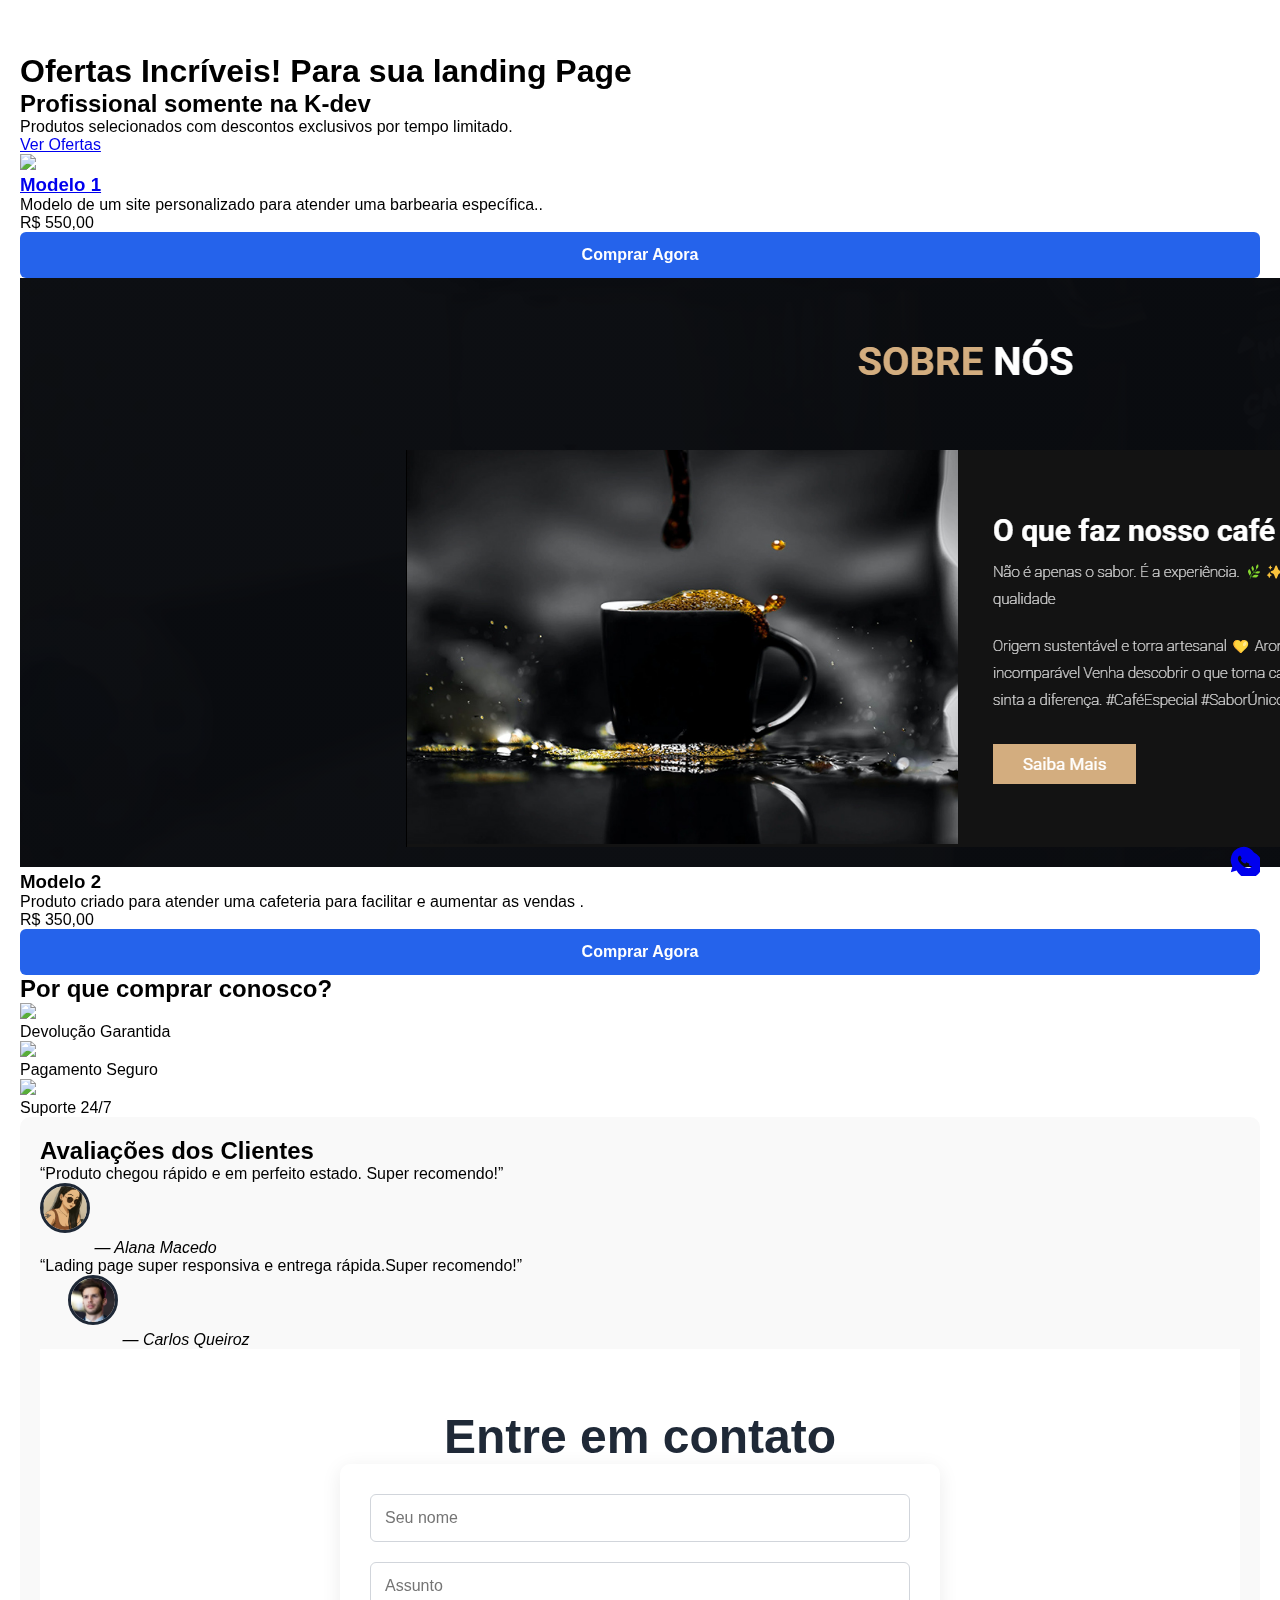
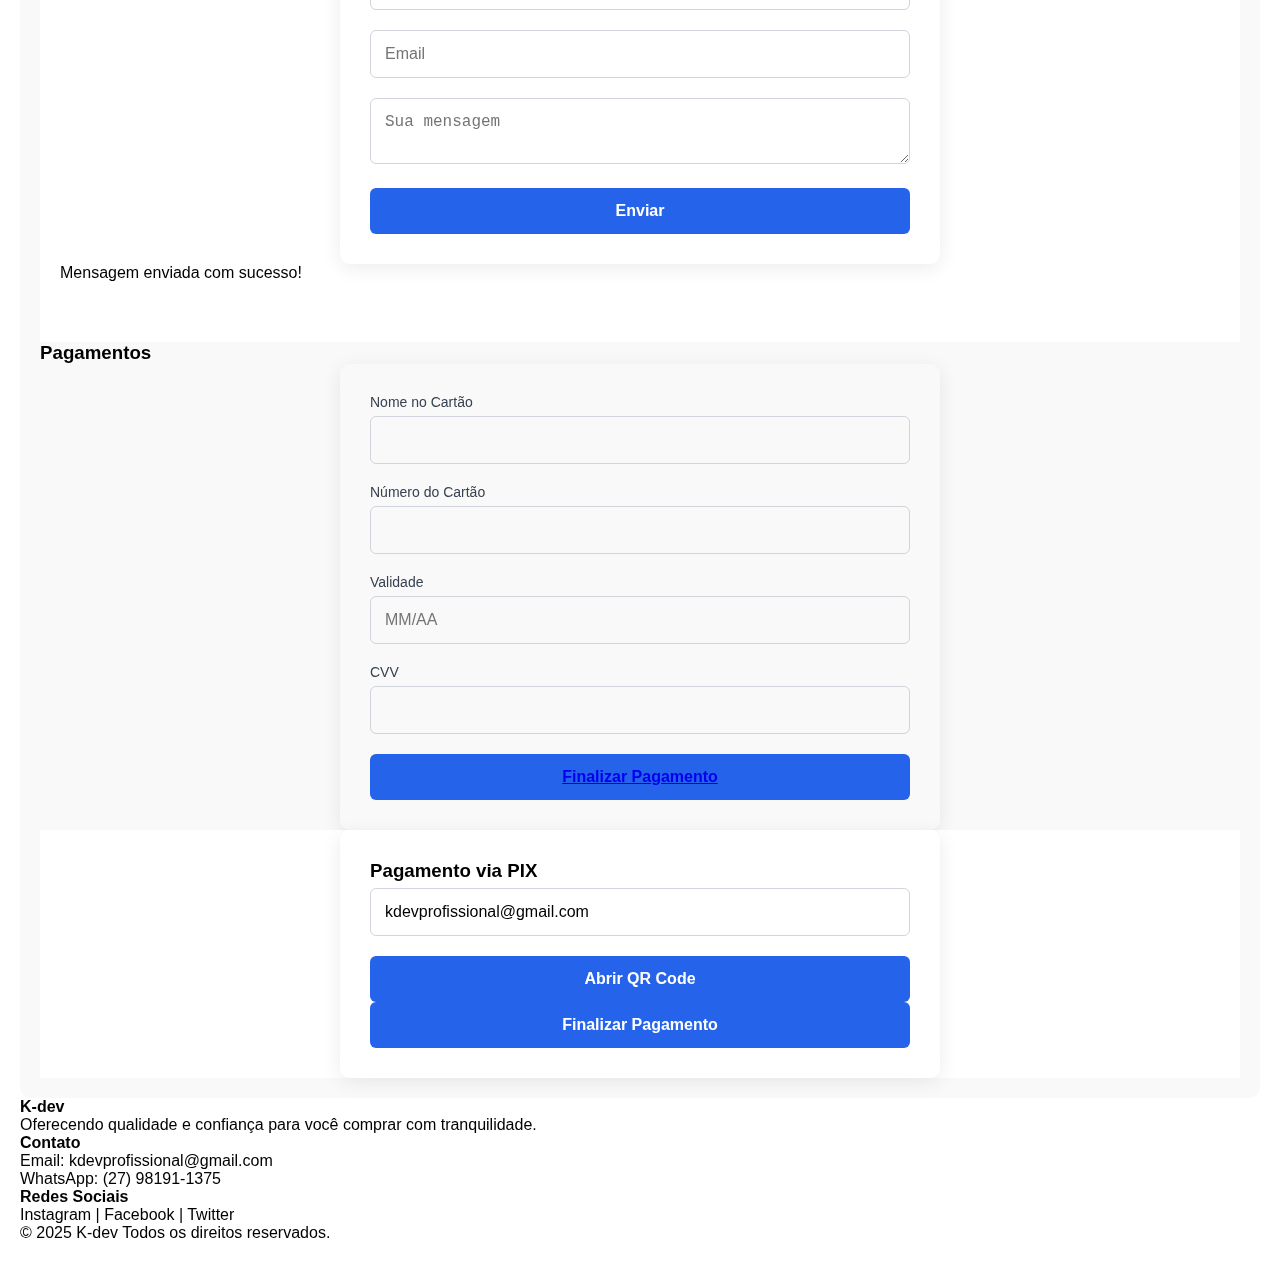
==== commit 1e267f1d: "primeiro commit" ====
--- a/index.html
+++ b/index.html
@@ -15,6 +15,8 @@
       emailjs.init("service_hwj3yyi" , "template_f9lfv7l"); // Substitua pelo seu public key
     })();
   </script>
+  <div id="inicio" class="inicio">
+    <a href="#inicio"></a>
 
 
 </head>
@@ -30,12 +32,13 @@
 
 
 
+
   <header class="p-6 text-center bg-transparent">
     <div class="texto">
       <h1 class="text-white text-4xl md:text-6xl font-bold mb-4">Ofertas Incríveis! Para sua landing Page</h1>
       <h2 class="text-white text-4xl md:text-6xl font-bold mb-4">Profissional somente na K-dev</h2>
       <p class="text-white text-lg md:text-xl mb-6">Produtos selecionados com descontos exclusivos por tempo limitado.</p>
-      <a href="#produtos" class="bg-blue-700 text-white font-semibold px-6 py-3 rounded-full shadow-lg hover:bg-gray-100 transition">Ver Ofertas</a>
+      <a href="#produtos" class="bg-blue-700 text-white font-semibold px-6 py-3 rounded-full shadow-lg hover:bg-red-600 transition">Ver Ofertas</a>
     </div>  
   </header>
 
@@ -48,7 +51,7 @@
 
 
   <!-- Container para as duas sections -->
-<div class="grid grid-cols-1 lg:grid-cols-2 gap-8 py-16 px-4 md:px-6 max-w-6xl mx-auto">
+<div class="grid grid-cols-100 lg:grid-cols-2  md:px-8 max-w-7xl mx-auto">
     <!-- Primeira Section -->
     <main id="produtos" class="border rounded-2xl p-4 shadow hover:shadow-xl transition-transform hover:scale-105">
       <div class="grid gap-8 grid-cols-1 sm:grid-cols-2 lg:grid-cols-3">
@@ -57,7 +60,7 @@
           <a href="https://novoestilobarbearia-github-io.vercel.app/">
             <h3 class="text-white text-xl font-semibold mb-2">Modelo 1</h3>
           </a>
-          <p class=" text-white mb-3">Produto criado para atender uma barbearia.</p>
+          <p class=" text-white mb-3">Modelo de um site personalizado para atender uma barbearia específica..</p>
           <span class="text-lg font-bold text-white mb-2 block">R$ 550,00</span>
           <button class="w-full bg-blue-600 text-white py-2 rounded-lg hover:bg-blue-700 transition">Comprar Agora</button>
         </div>
@@ -70,7 +73,7 @@
         <div class="border rounded-2xl p-4 shadow hover:shadow-xl transition-transform hover:scale-105">
           <img src="/img/cafeteria.png" class="produto-fotos w-full rounded-xl mb-4">
           <h3 class="text-white text-xl font-semibold mb-2">Modelo 2</h3>
-          <p class="text-white mb-3">Produto criado para atender uma cafeteria.</p>
+          <p class="text-white mb-3">Produto criado para atender uma cafeteria para facilitar e aumentar as vendas .</p>
           <span class="text-white text-lg font-bold text-white-600 mb-2 block">R$ 350,00</span>
           <button class="w-full bg-blue-600 text-white py-2 rounded-lg hover:bg-blue-700 transition">Comprar Agora</button>
         </div>
@@ -87,6 +90,11 @@
       <h2 class="text-3xl font-bold mb-10">Por que comprar conosco?</h2>
       <div class="grid grid-cols-1 sm:grid-cols-2 md:grid-cols-4 gap-6">
 
+
+        <div id="sobre" class="sobre">
+          <a href="#sobre"></a>
+  
+
         <div>
           <img src="https://img.icons8.com/ios-filled/50/return.png" class="mx-auto mb-2"/>
           <p class="font-semibold">Devolução Garantida</p>
@@ -105,6 +113,12 @@
 
   <!-- Depoimentos -->
   <section class="avaliacoes">
+
+    <div id="avaliacao" class="avaliacao">
+      <a href="#avaliacao"></a>
+
+
+     
     
 
   <section class="py-16 px-4 md:px-6 bg-white">
@@ -128,61 +142,22 @@
 
 
   <!-- Rodapé -->
-  <footer class="bg-gray-800 text-white py-10 px-4 md:px-6">
-    <div class="max-w-6xl mx-auto grid grid-cols-1 md:grid-cols-3 gap-8">
-      <div>
-        <h4 class="font-bold mb-2">K-dev</h4>
-        <p>Oferecendo qualidade e confiança para você comprar com tranquilidade.</p>
-      </div>
-      <div>
-        <h4 class="font-bold mb-2">Contato</h4>
-        <p>Email: kdevprofissional@gmail.com</p>
-        <p>WhatsApp: (27) 98191-1375</p>
-      </div>
-      <div>
-        <h4 class="font-bold mb-2">Redes Sociais</h4>
-        <p>Instagram | Facebook | Twitter</p>
-      </div>
-    </div>
-    <div class="text-center mt-8 text-sm text-gray-400">&copy; 2025 K-dev Todos os direitos reservados.</div>
-  </footer>
-
+ 
   <!-- Formulário de Contato -->
-  <section class="formulario">
-    <h3 class="paragrafo">Fale com a gente</h3>
-    <form action="https://dashboard.emailjs.com/admin/templates/ls4uvg7" method="POST">
-    <form id="form-contato">
-      <div>
-        <label for="nome">Nome</label>
-        <input type="text" id="nome" name="nome" required>
-      </div>
-      <div>
-        <label for="email">E-mail</label>
-        <input type="email" id="email" name="email" required>
-      </div>
-      <div>
-        <label for="mensagem">Mensagem</label>
-        <textarea id="mensagem" name="mensagem" rows="4" required></textarea>
-      </div>
-      <button type="submit"
-      class="w-full bg-green-600 text-white font-semibold py-3 rounded-md hover:bg-blue-700 active:scale-95 transition">Enviar Mensagem</button>
+  <section id="contato" class="p-6 bg-white">
+    <h3 class="paragrafo">Entre em contato</h3>
+    <form id="form-contato" class="space-y-4">
+      <input type="text" name="nome" placeholder="Seu nome" class="w-full p-2 border rounded" required />
+      <input type="text" name="titulo" placeholder="Assunto" class="w-full p-2 border rounded" required />
+      <input type="text" name="email" placeholder="Email" class="w-full p-2 border rounded" required />
+      <textarea name="mensagem" placeholder="Sua mensagem" class="w-full p-2 border rounded" required></textarea>
+  
+      <button type="submit" class="bg-blue-600 text-white px-4 py-2 rounded hover:bg-blue-800">Enviar</button>
     </form>
-  </form>
-  </section>
-
-<script>
-  document.getElementById('form-contato').addEventListener('submit', function(e) {
-    e.preventDefault();
-    emailjs.sendForm('service_hwj3yyi', 'template_f9lfv7l', this)
-      .then(function(response) {
-        alert('Mensagem enviada com sucesso! 🚀');
-        document.getElementById('form-contato').reset();
-      }, function(error) {
-        alert('Erro ao enviar mensagem. 😥\n' + JSON.stringify(error));
-      });
-  });
-</script>
-  </section>
+  
+    <p id="msg-status" class="mt-4 text-sm text-green-600 hidden">Mensagem enviada com sucesso!</p>
+  </section>
+    
   
   <!-- Formulário de Pagamento -->
   <section class="bg-gray-50 py-16 px-4 sm:px-6 lg:px-8">
@@ -227,7 +202,8 @@
   
       <section class="pix">
         <form>
-        <label class="block text-sm font-medium text-gray-700 mb-2">Ou pague com Pix</label>
+          <h3 class="text-3xl font-bold text-center text-gray-900 mb-10">Pagamento via PIX</h3>
+        <label class="block text-sm font-medium text-gray-700 mb-2"></label>
         <input type="text" value="kdevprofissional@gmail.com" readonly class="bg-gray-100 border border-gray-300 rounded-md w-full p-2 text-gray-700 cursor-text">
         <div class="flex items-center gap-4">
             <button onclick="window.open('/img/chavepix.png', '_blank')" 
@@ -254,8 +230,29 @@
       <path d="M12.04 2.003a10 10 0 00-8.758 14.89l-1.15 4.21 4.33-1.135a10 10 0 1013.038-13.533A9.975 9.975 0 0012.04 2.003zm5.832 14.67c-.25.698-1.45 1.37-2.012 1.414-.516.038-1.13.054-1.824-.19a11.67 11.67 0 01-2.28-1.062 11.56 11.56 0 01-3.606-3.755c-.088-.152-.692-1.155-.692-2.2 0-1.044.438-1.558.592-1.75.206-.26.45-.326.6-.326h.45c.131 0 .3.021.45.34.175.39.597 1.35.648 1.45.05.1.088.218.013.351-.075.131-.113.212-.225.327-.113.113-.236.25-.338.338-.113.1-.238.212-.103.417.131.2.582.963 1.25 1.562.863.768 1.587 1.006 1.787 1.12.2.113.313.1.426-.062.113-.15.487-.562.616-.75.125-.188.263-.156.45-.094.188.063 1.188.562 1.388.662.2.1.338.15.388.231.05.075.05.675-.2 1.375z"/>
     </svg>
   </a>
+  <footer class="bg-gray-800 text-white py-10 px-4 md:px-8">
+    <div class="max-w-6xl mx-auto grid grid-cols-100 md:grid-cols-3 gap-8">
+      <div>
+        <h4 class="font-bold mb-2">K-dev</h4>
+        <p>Oferecendo qualidade e confiança para você comprar com tranquilidade.</p>
+      </div>
+      <div>
+        <h4 class="font-bold mb-2">Contato</h4>
+        <p>Email: kdevprofissional@gmail.com</p>
+        <p>WhatsApp: (27) 98191-1375</p>
+      </div>
+      <div>
+        <h4 class="font-bold mb-2">Redes Sociais</h4>
+        <p>Instagram | Facebook | Twitter</p>
+      </div>
+    </div>
+    <div class="text-center mt-8 text-sm text-gray-400">&copy; 2025 K-dev Todos os direitos reservados.</div>
+  </footer>
+
   <script src="script.js"></script> 
   <script src="server.js"></script>   
 
+
+
 </body>
 </html>
--- a/estilo.css
+++ b/estilo.css
@@ -19,7 +19,7 @@
   background: transparent;
 }
 
-.formulario{
+#contato{
   padding: 60px 20px;
   background-color: #ffffff;
 }
@@ -178,4 +178,61 @@
     50% {
       transform: translateY(-10px);
     }
-  }+  }
+
+
+
+/* Pequenos (em pé) */
+@media (max-width: 320px) {
+  /* iPhone SE, Androids pequenos */
+}
+
+/* Médios */
+@media (max-width: 375px) {
+  /* iPhone X, 12 mini */
+}
+
+@media (max-width: 414px) {
+  /* iPhone XR, 11, Plus models */
+}
+
+/* Grandes (até tablets pequenos) */
+@media (max-width: 480px) {
+  /* Galaxy Note, celulares grandes */
+}
+
+
+@media (min-width: 481px) and (max-width: 768px) {
+  /* iPad em pé, tablets Android pequenos */
+}
+
+@media (min-width: 769px) and (max-width: 1024px) {
+  /* iPad deitado, tablets médios */
+}
+
+
+@media (min-width: 1025px) and (max-width: 1280px) {
+  /* Laptops comuns, resoluções HD */
+}
+
+
+@media (min-width: 1281px) and (max-width: 1536px) {
+  /* Monitores Full HD */
+}
+
+@media (min-width: 1537px) {
+  /* Telas 2K, 4K ou maiores */
+}
+
+
+/* Smartphones */
+@media (max-width: 640px) {}
+
+/* Tablets */
+@media (min-width: 641px) and (max-width: 1024px) {}
+
+/* Laptops */
+@media (min-width: 1025px) and (max-width: 1440px) {}
+
+/* Desktops grandes */
+@media (min-width: 1441px) {}
